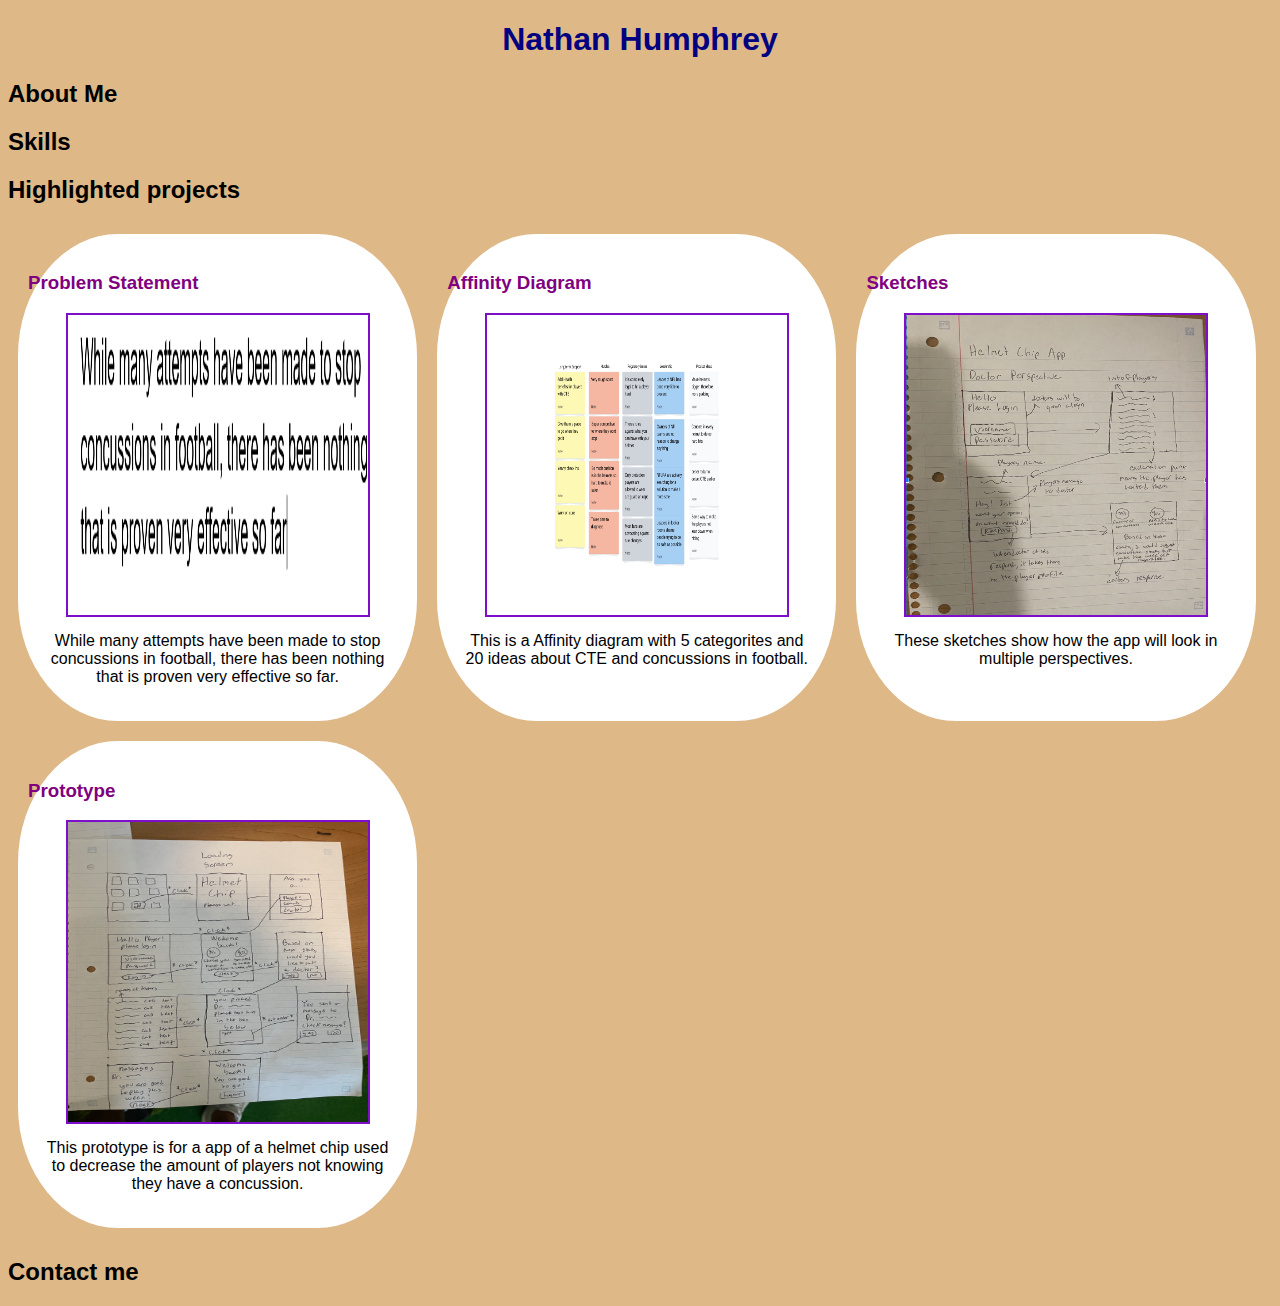
==== index.html @ e2f4c957 "Add files via upload" ====
<!DOCTYPE html>
<html>
    <head>
        <title>CSCE 190: Nathan Humphrey</title>
        <link rel="stylesheet" href="styles.css" />
    </head>
    <body>
        <h1>Nathan Humphrey</h1>

        <h2>About Me</h2>
        <div class="about"></div>

<h2>Skills</h2>
<div class="skills"></div>

<h2>Highlighted projects</h2>
<div class="projects">
<!-- Problem statement Assignment -->
 <section class="project">
 <a href="files/problemstatement.pdf">
    <h3>Problem Statement</h3></a>
 <a href="files/problemstatement.pdf">
    <img src="images/problem-statement.png">
</a>
 <p>While many attempts have been made to stop concussions in football, there has been nothing that is proven very effective so far.</p>
    </section>
        <!--Affinity Diagram Assignment -->
        <section class="project">
      <a href="files/Affinitydiagram.pdf">
             <h3>Affinity Diagram</h3>
             </a>
      <a href="files/Affinitydiagram.pdf">
         <img src="images/AffinityDiagram.png">
         </a>
          <p>
         This is a Affinity diagram with 5 categorites and 20 ideas about CTE and concussions in football.
         </p>
         </section>
        <!--Sketches Assignment-->
        <section class="project">
            <a href="files/Sketches.pdf.pdf"><h3>Sketches</h3></a>
            <a href="files/Sketches.pdf.pdf"><img src="images/Sketches.png"></a>
            <p>
            These sketches show how the app will look in multiple perspectives.
            </p>
            </section>
            <!--Paper Prototype Assignment-->
<section class="project">
    <a href="files/Prototype.pdf.pdf"><h3> Prototype</h3></a>
    <a href="files/Prototype.pdf.pdf"><img src="images/Prototype.png"></a>
    <p> This prototype is for a app of a helmet chip used to decrease the amount of players not knowing they have a concussion. </p>
    </section>

</div>
<h2>Contact me</h2>
<div class="contact"></div>
    </body>
</html>
---- styles.css ----
body {
background-color:burlywood;
font-family: Arial, Helvetica, sans-serif;

}
h1 {
    text-align: center;
    color:navy;
}
.projects { 
    display:flex; 
    flex-wrap:wrap;
 } 
.project {
width: 30%;
margin: 10px;
padding: 20px 10px;
background: white; /* pick a color */
border-radius: 25%;
}
.project img{
    width: 300px;
    height: 300px;
    margin: 10px;
    border: 2px solid rgb(126, 14, 201); /* choose a color */
    display: block;
    margin: auto;
    }
    a { /* change the appearance of ALL links */
        text-decoration: none;
        color: purple;
        }
        .project p { /* change the appearance of paragraph tags inside .project divs */
        text-align: center;
        margin: 15px;
        }
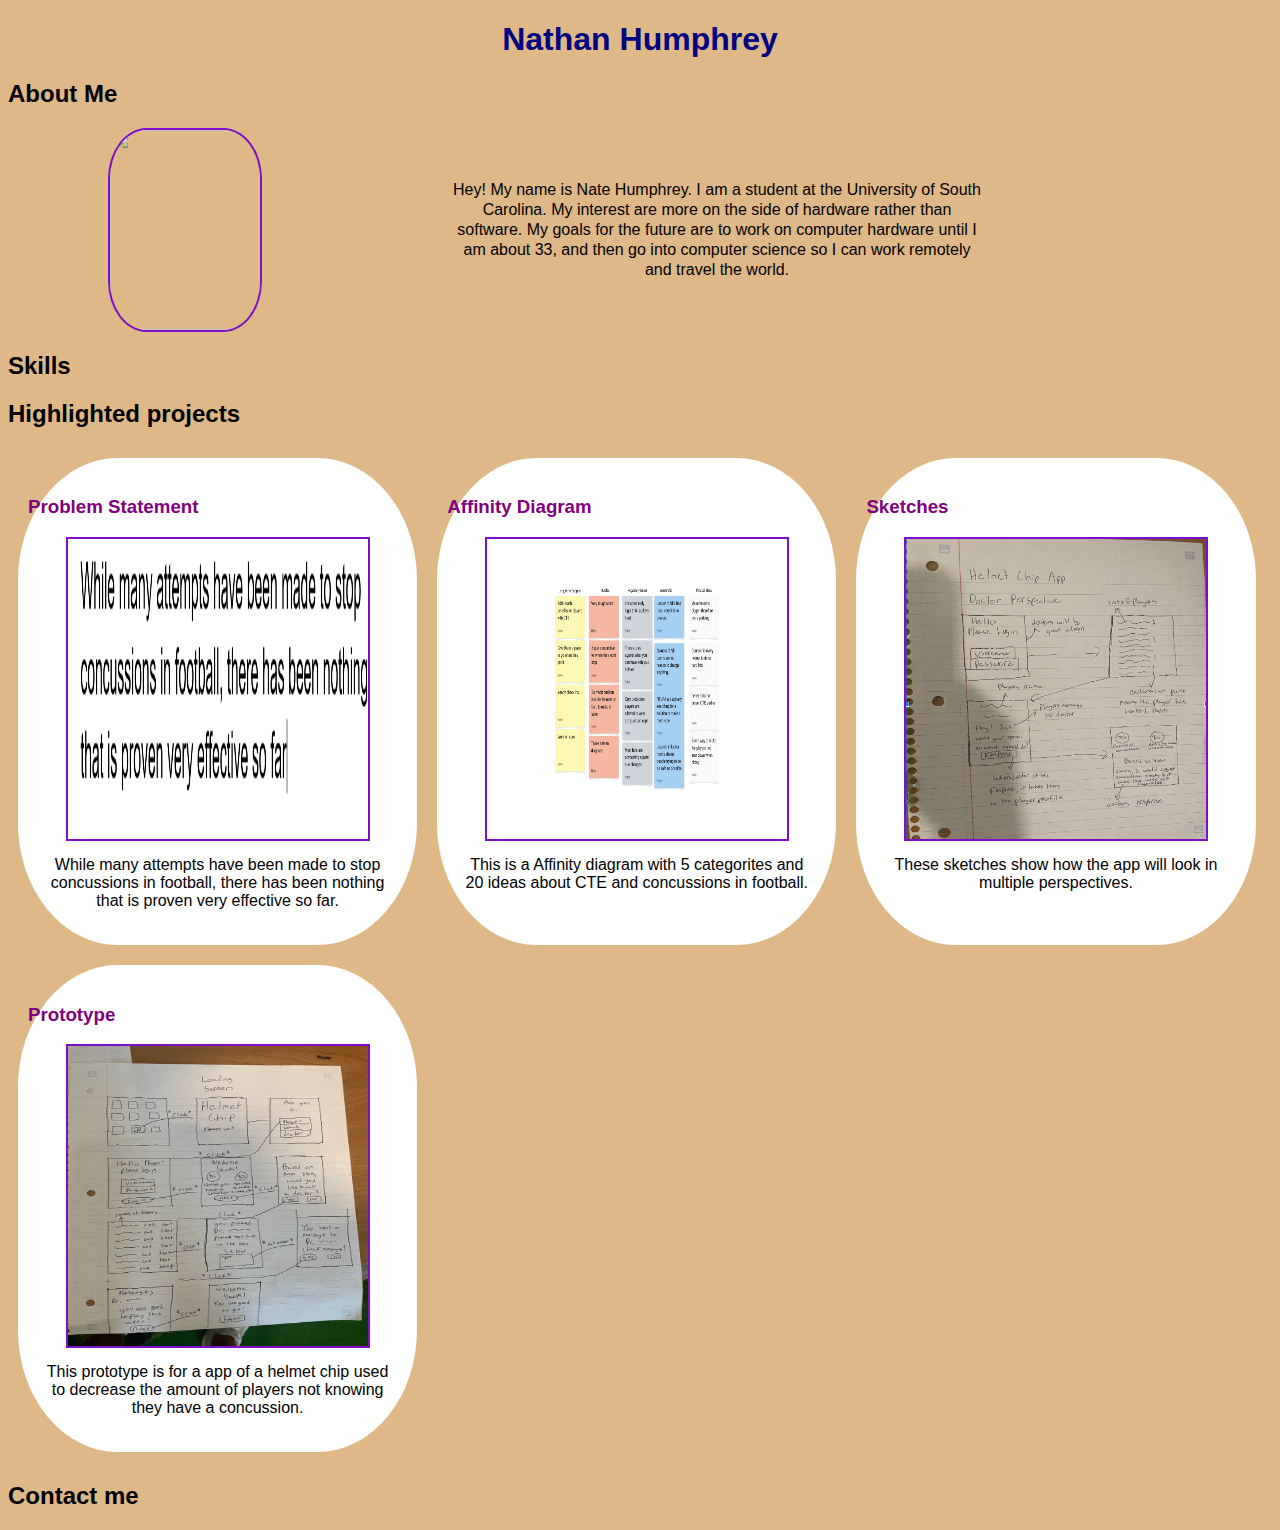
==== commit 5341c9cb: "Add files via upload" ====
--- a/index.html
+++ b/index.html
@@ -7,8 +7,14 @@
     <body>
         <h1>Nathan Humphrey</h1>
 
-        <h2>About Me</h2>
-        <div class="about"></div>
+        <!-- About Me -->
+<h2> About Me </h2>
+<div class="about">
+<img src="images/me.png">
+<p>
+Hey! My name is Nate Humphrey. I am a student at the University of South Carolina. My interest are more on the side of hardware rather than software. My goals for the future are to work on computer hardware until I am about 33, and then go into computer science so I can work remotely and travel the world.
+</p>
+</div>
 
 <h2>Skills</h2>
 <div class="skills"></div>
--- a/styles.css
+++ b/styles.css
@@ -33,4 +33,23 @@
         .project p { /* change the appearance of paragraph tags inside .project divs */
         text-align: center;
         margin: 15px;
-        }+        }
+        .about img {
+            width: 150px;
+            height: 200px;
+            border-radius: 25%;
+            border: 2px solid rgb(126, 14, 201);
+            }   
+            .about{
+                display:flex;
+                flex-wrap:wrap;
+                margin-right: 100px;
+                margin-left: 100px;
+                justify-content: center;
+                }
+                .about p {
+                    width:50%;
+                    text-align: center;
+                    margin: auto;
+                    line-height: 125%;
+                    }       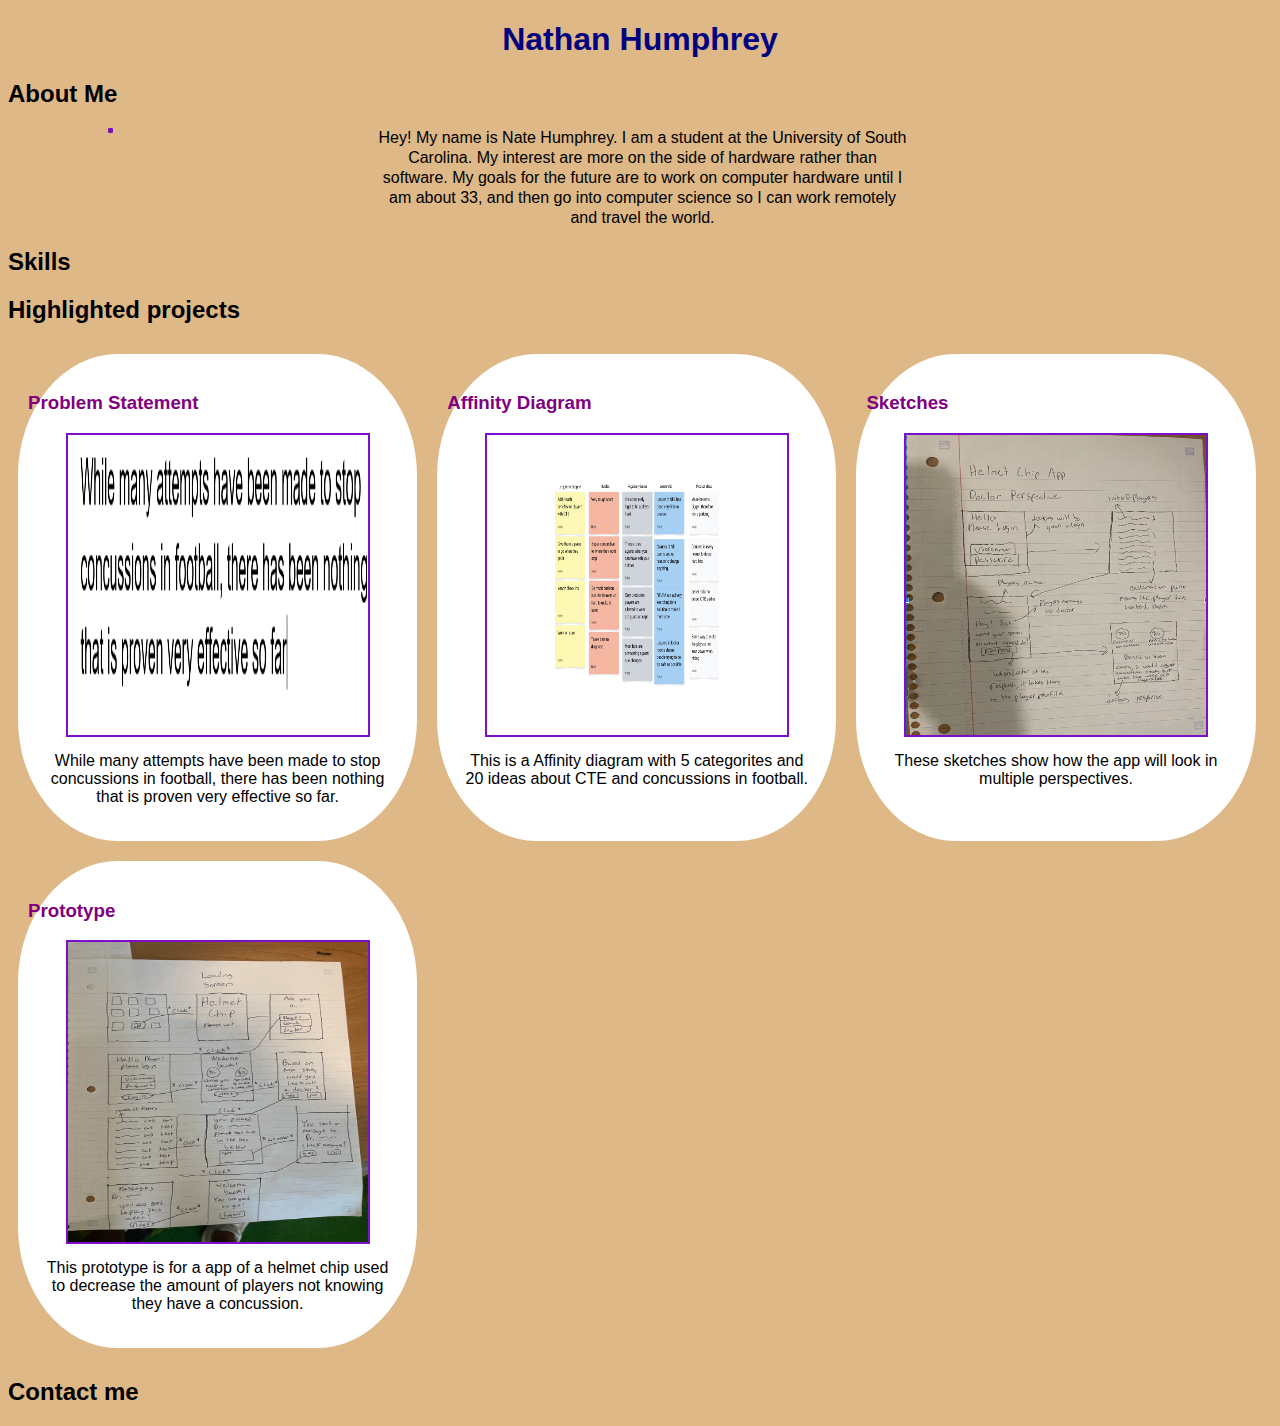
==== commit b8e7a5d6: "Add files via upload" ====
--- a/index.html
+++ b/index.html
@@ -10,7 +10,7 @@
         <!-- About Me -->
 <h2> About Me </h2>
 <div class="about">
-<img src="images/me.png">
+<img src="images/meee.png">
 <p>
 Hey! My name is Nate Humphrey. I am a student at the University of South Carolina. My interest are more on the side of hardware rather than software. My goals for the future are to work on computer hardware until I am about 33, and then go into computer science so I can work remotely and travel the world.
 </p>
--- a/styles.css
+++ b/styles.css
@@ -35,8 +35,8 @@
         margin: 15px;
         }
         .about img {
-            width: 150px;
-            height: 200px;
+            width: 1px;
+            height: 1px;
             border-radius: 25%;
             border: 2px solid rgb(126, 14, 201);
             }   
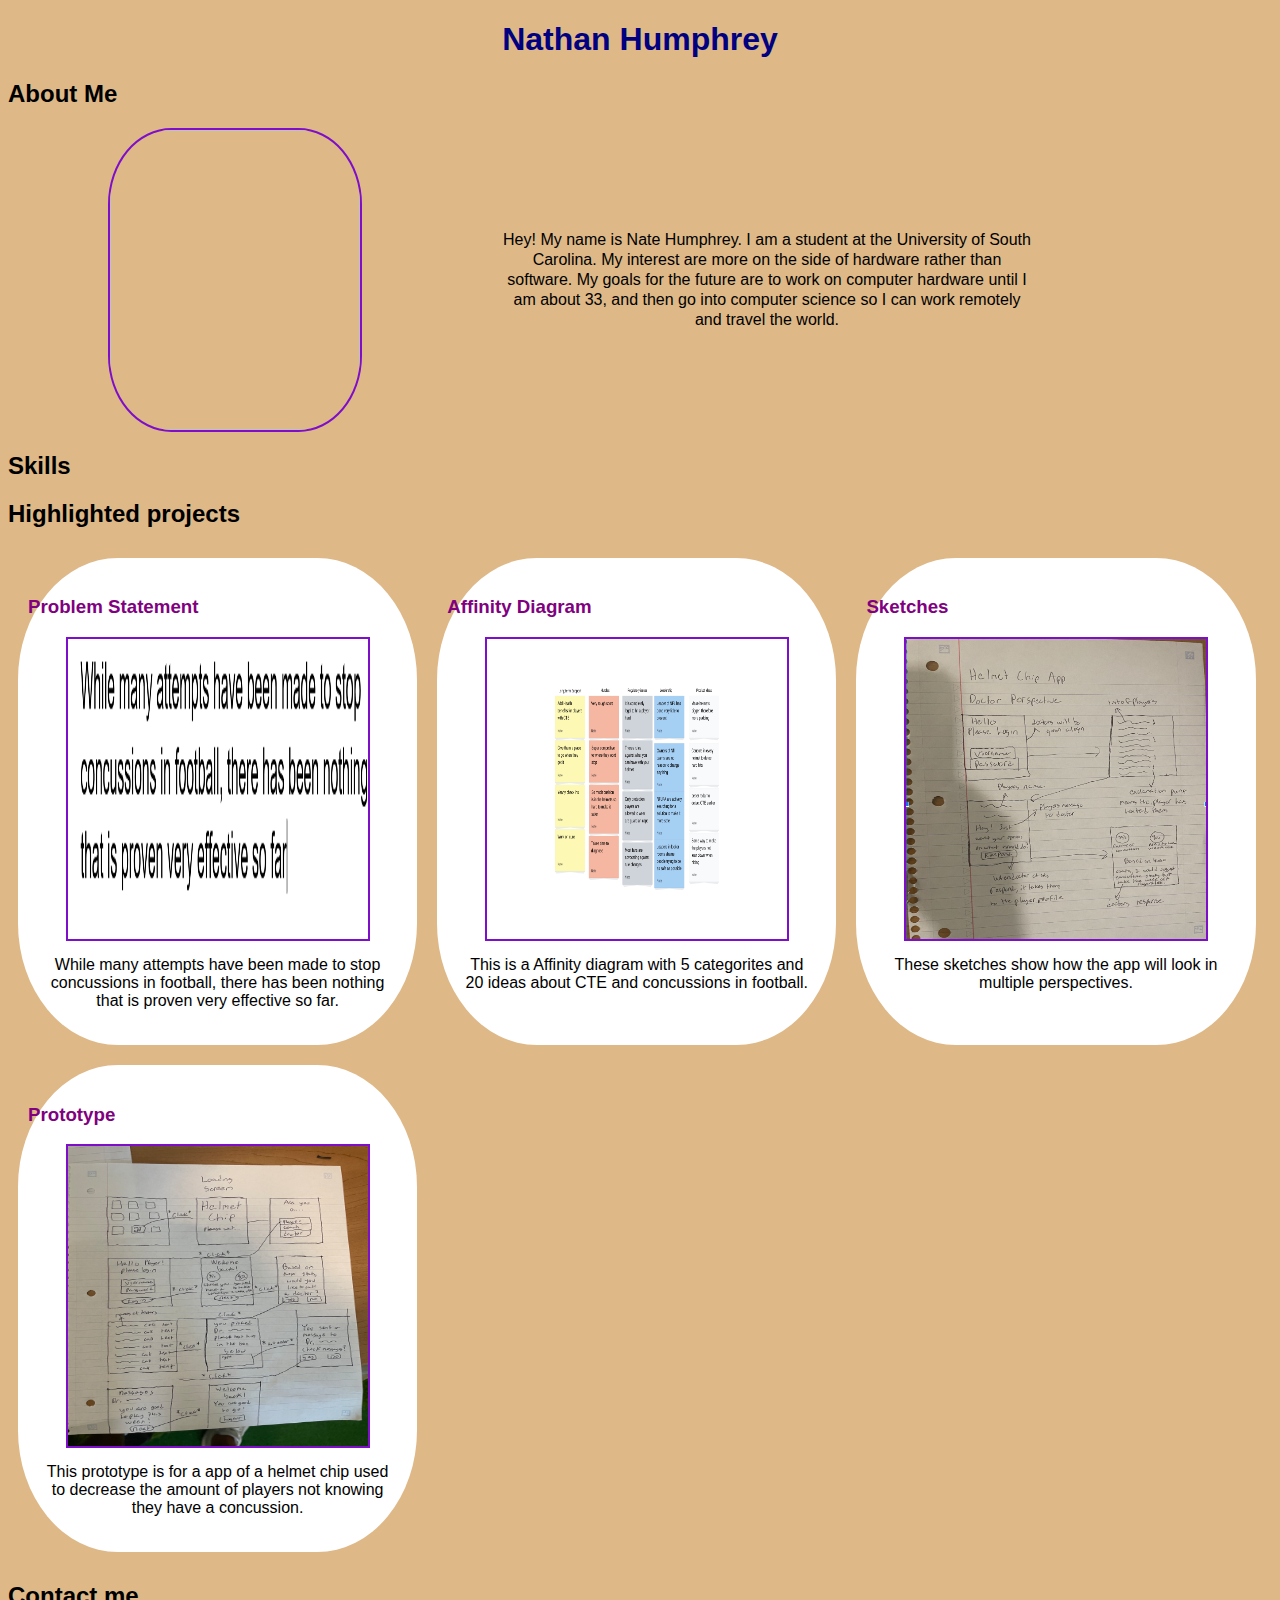
==== commit 0f4c9d93: "Add files via upload" ====
--- a/index.html
+++ b/index.html
@@ -10,7 +10,7 @@
         <!-- About Me -->
 <h2> About Me </h2>
 <div class="about">
-<img src="images/meee.png">
+<img src="images/me.png.JPEG">
 <p>
 Hey! My name is Nate Humphrey. I am a student at the University of South Carolina. My interest are more on the side of hardware rather than software. My goals for the future are to work on computer hardware until I am about 33, and then go into computer science so I can work remotely and travel the world.
 </p>
--- a/styles.css
+++ b/styles.css
@@ -35,8 +35,8 @@
         margin: 15px;
         }
         .about img {
-            width: 1px;
-            height: 1px;
+            width: 250px;
+            height: 300px;
             border-radius: 25%;
             border: 2px solid rgb(126, 14, 201);
             }   
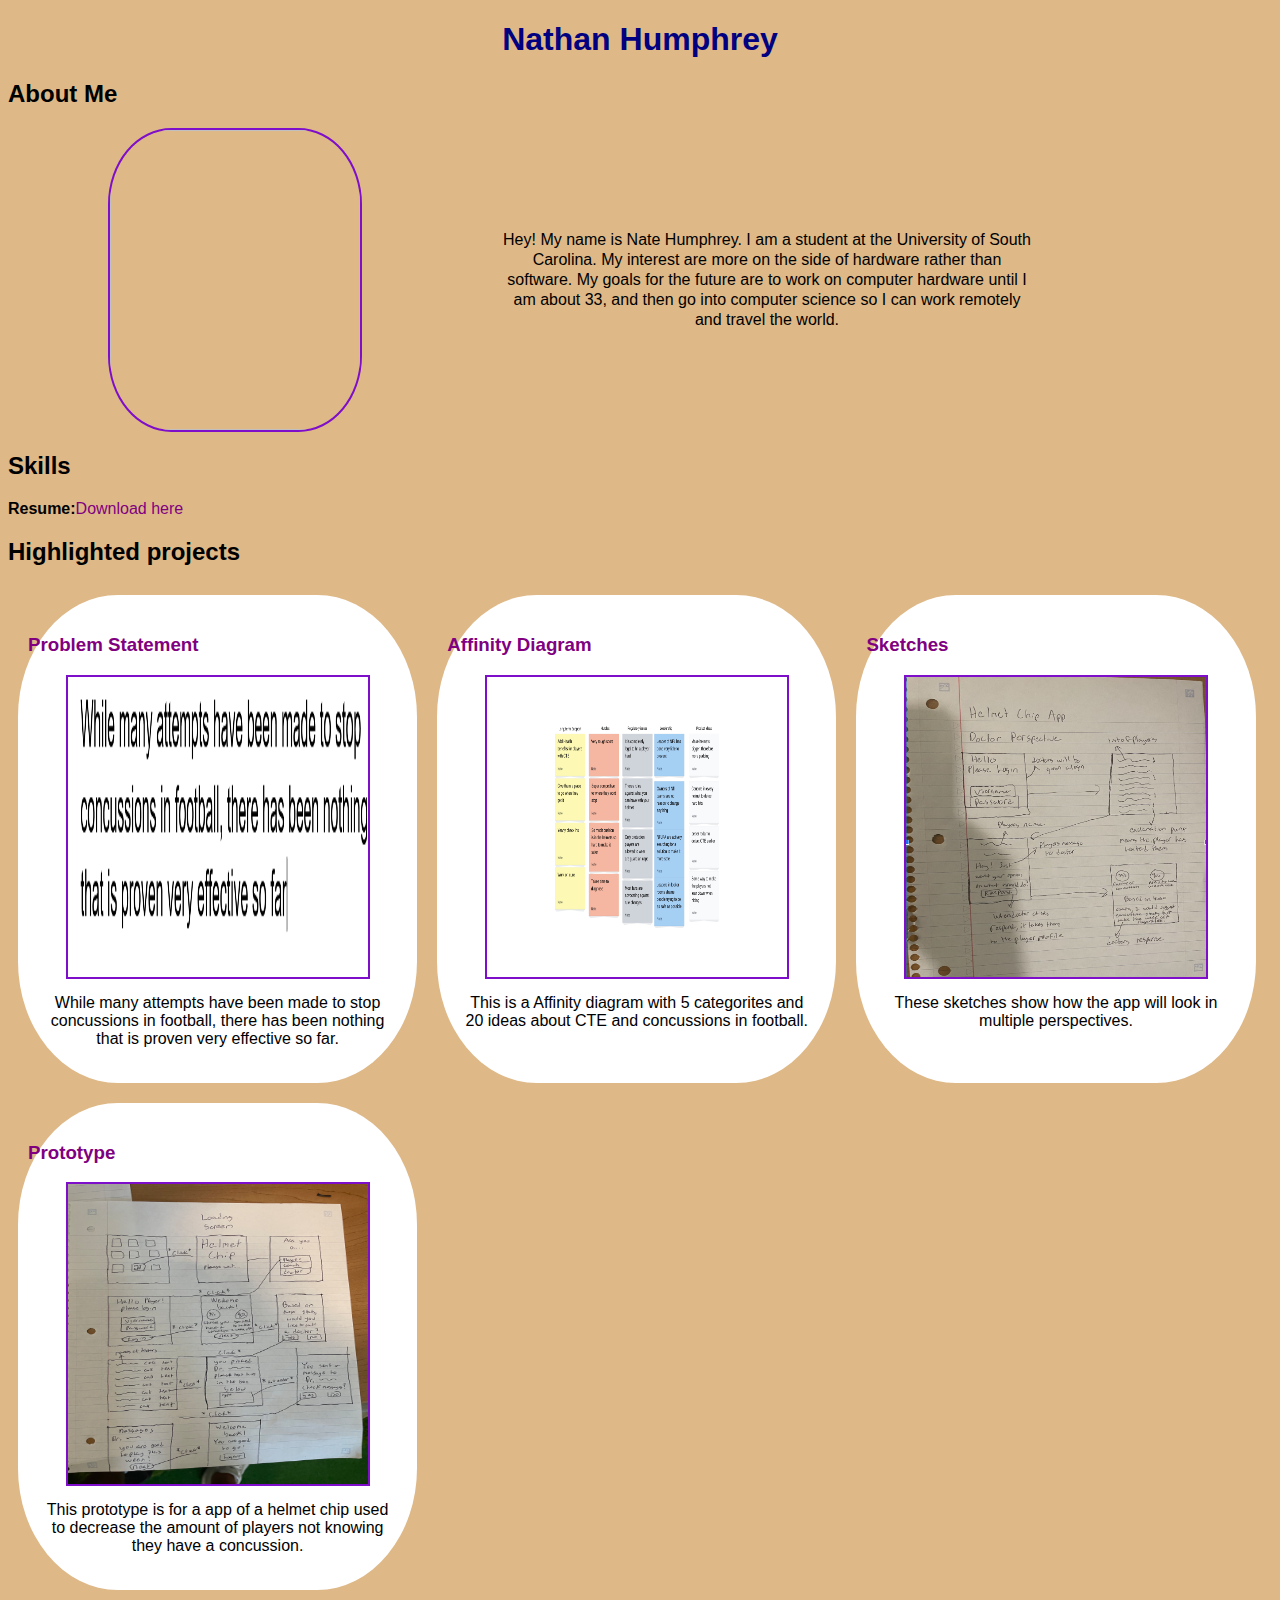
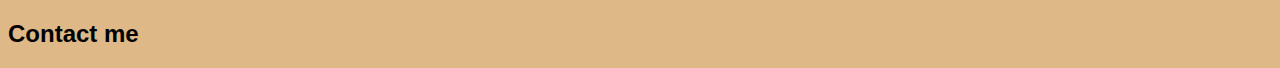
==== commit b518c053: "Add files via upload" ====
--- a/index.html
+++ b/index.html
@@ -10,14 +10,16 @@
         <!-- About Me -->
 <h2> About Me </h2>
 <div class="about">
-<img src="images/me.png.JPEG">
+<img src="images/me.png">
 <p>
 Hey! My name is Nate Humphrey. I am a student at the University of South Carolina. My interest are more on the side of hardware rather than software. My goals for the future are to work on computer hardware until I am about 33, and then go into computer science so I can work remotely and travel the world.
 </p>
 </div>
 
 <h2>Skills</h2>
-<div class="skills"></div>
+<div class="skills">
+    <p><b>Resume:</b><a href="files/Resume.pdf">Download here</a></p>
+</div>
 
 <h2>Highlighted projects</h2>
 <div class="projects">
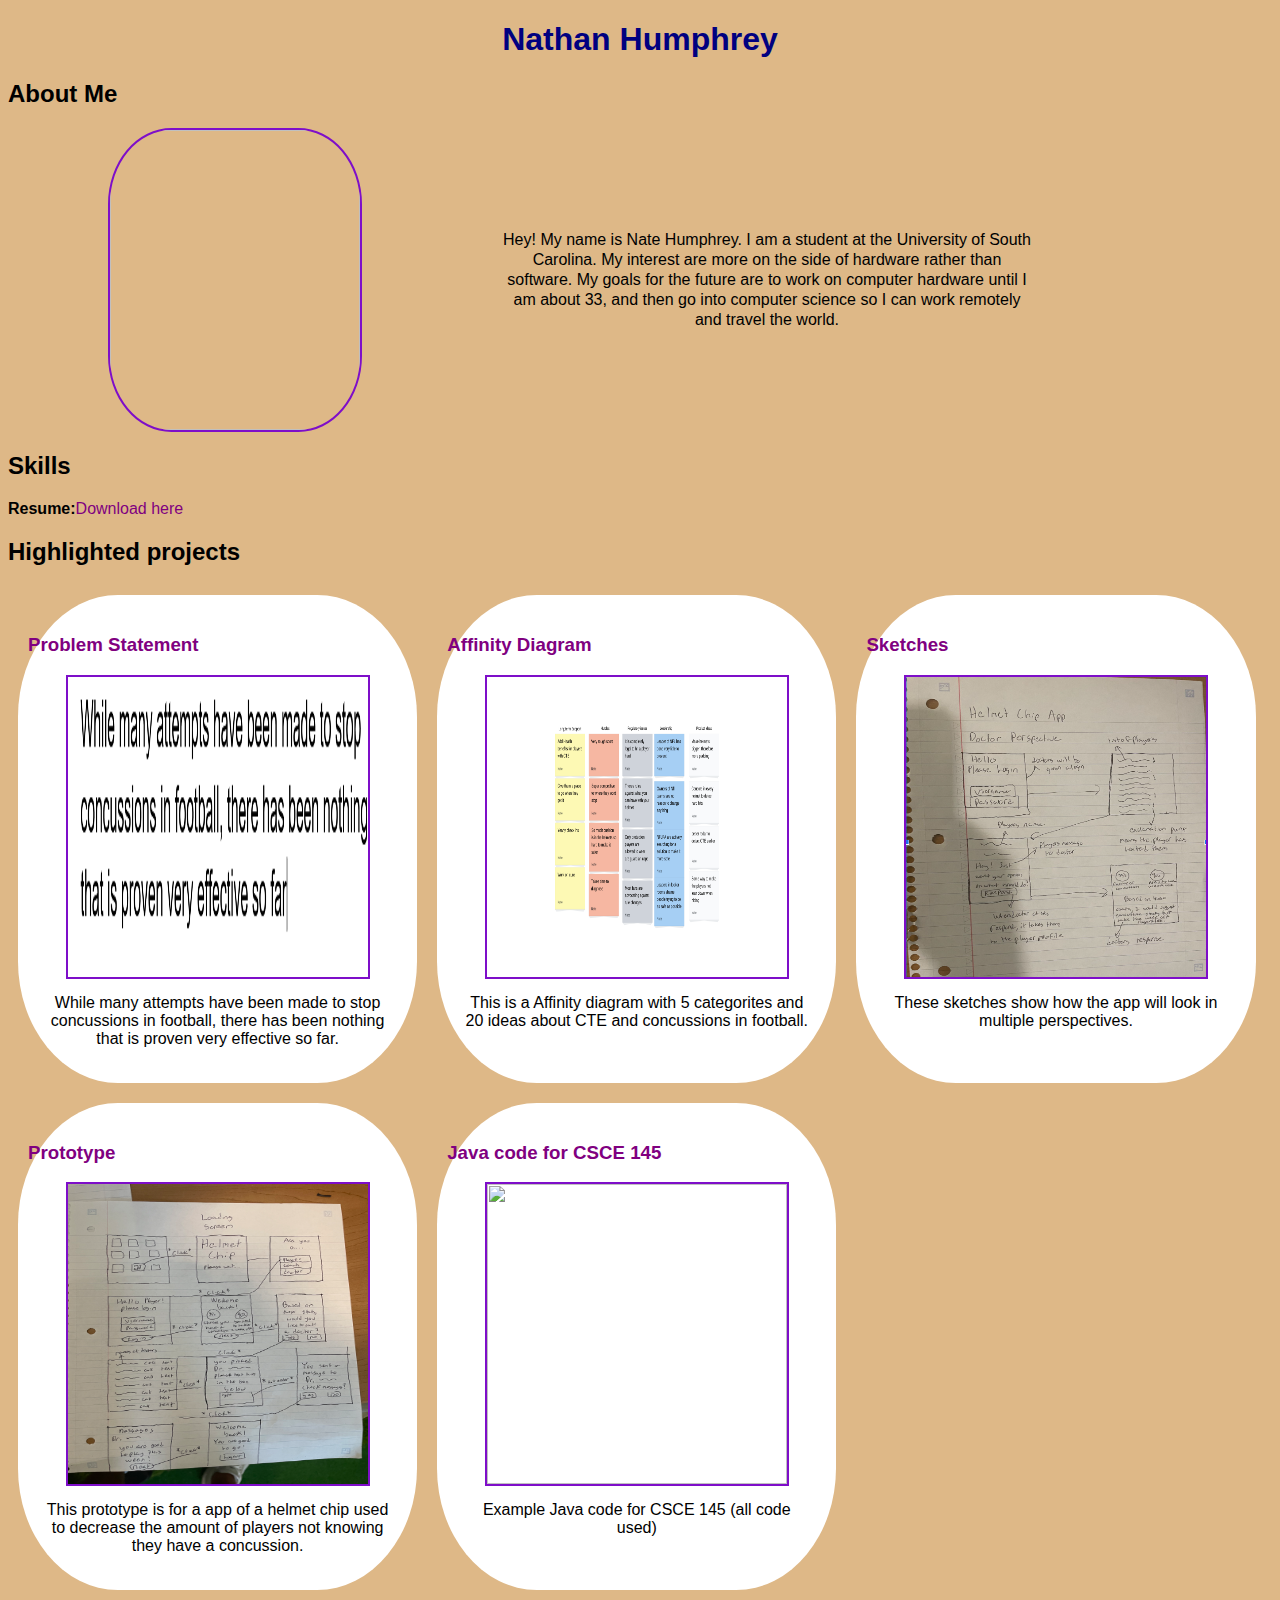
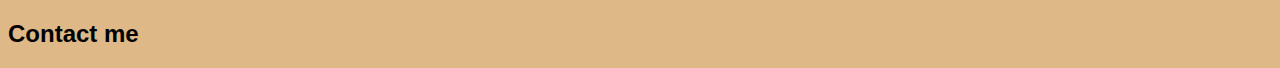
==== commit 2458b872: "Add files via upload" ====
--- a/index.html
+++ b/index.html
@@ -58,6 +58,15 @@
     <a href="files/Prototype.pdf.pdf"><img src="images/Prototype.png"></a>
     <p> This prototype is for a app of a helmet chip used to decrease the amount of players not knowing they have a concussion. </p>
     </section>
+    <section class="project">
+        <a href="https://github.com/natehumphrey/CSCE145">
+        <h3>Java code for CSCE 145</h3>
+        </a>
+        <a href="https://github.com/natehumphrey/CSCE145">
+        <img src="images/IMG_2863.jpg">
+        </a>
+        <p>Example Java code for CSCE 145 (all code used)</p>
+        </section>
 
 </div>
 <h2>Contact me</h2>
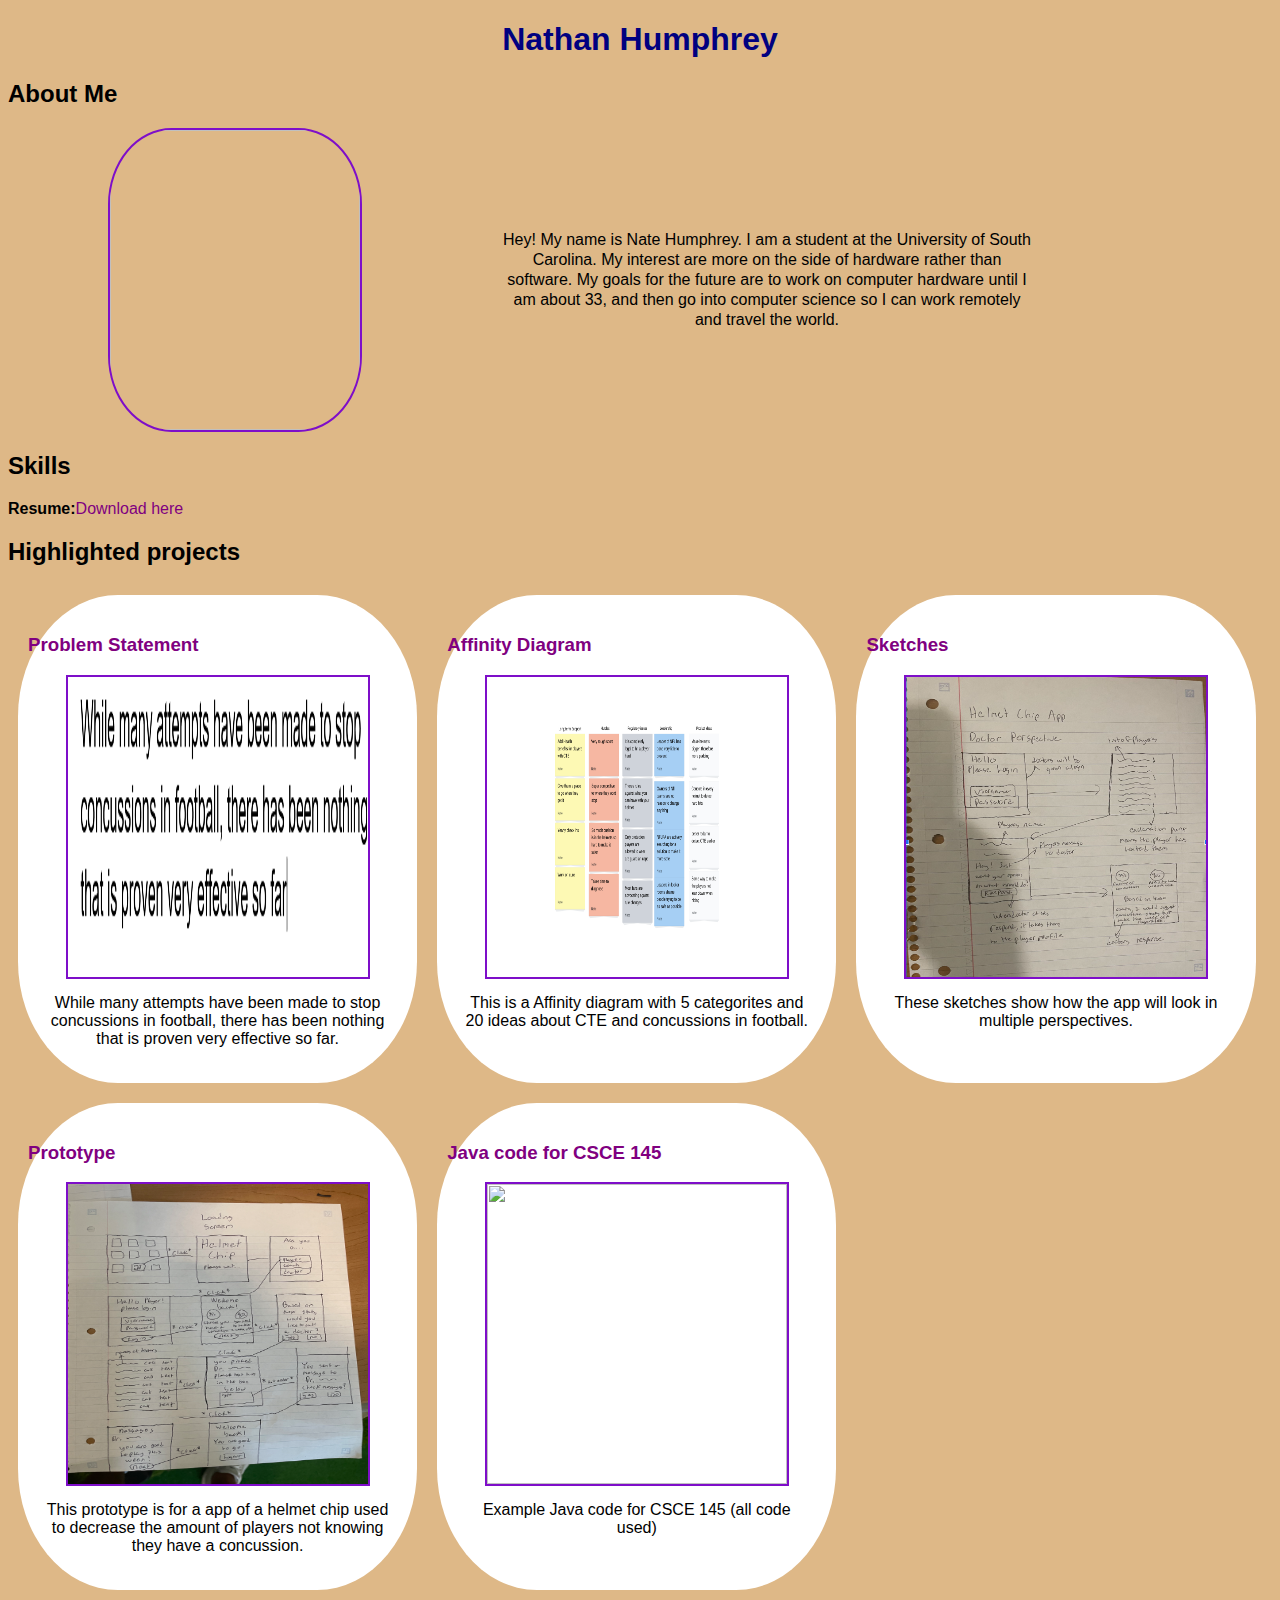
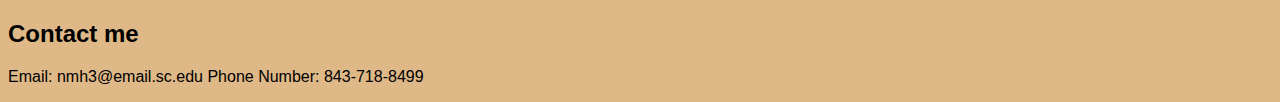
==== commit 664c5338: "Add files via upload" ====
--- a/index.html
+++ b/index.html
@@ -71,5 +71,8 @@
 </div>
 <h2>Contact me</h2>
 <div class="contact"></div>
+<p>Email: nmh3@email.sc.edu 
+    Phone Number: 843-718-8499
+</p>
     </body>
 </html>